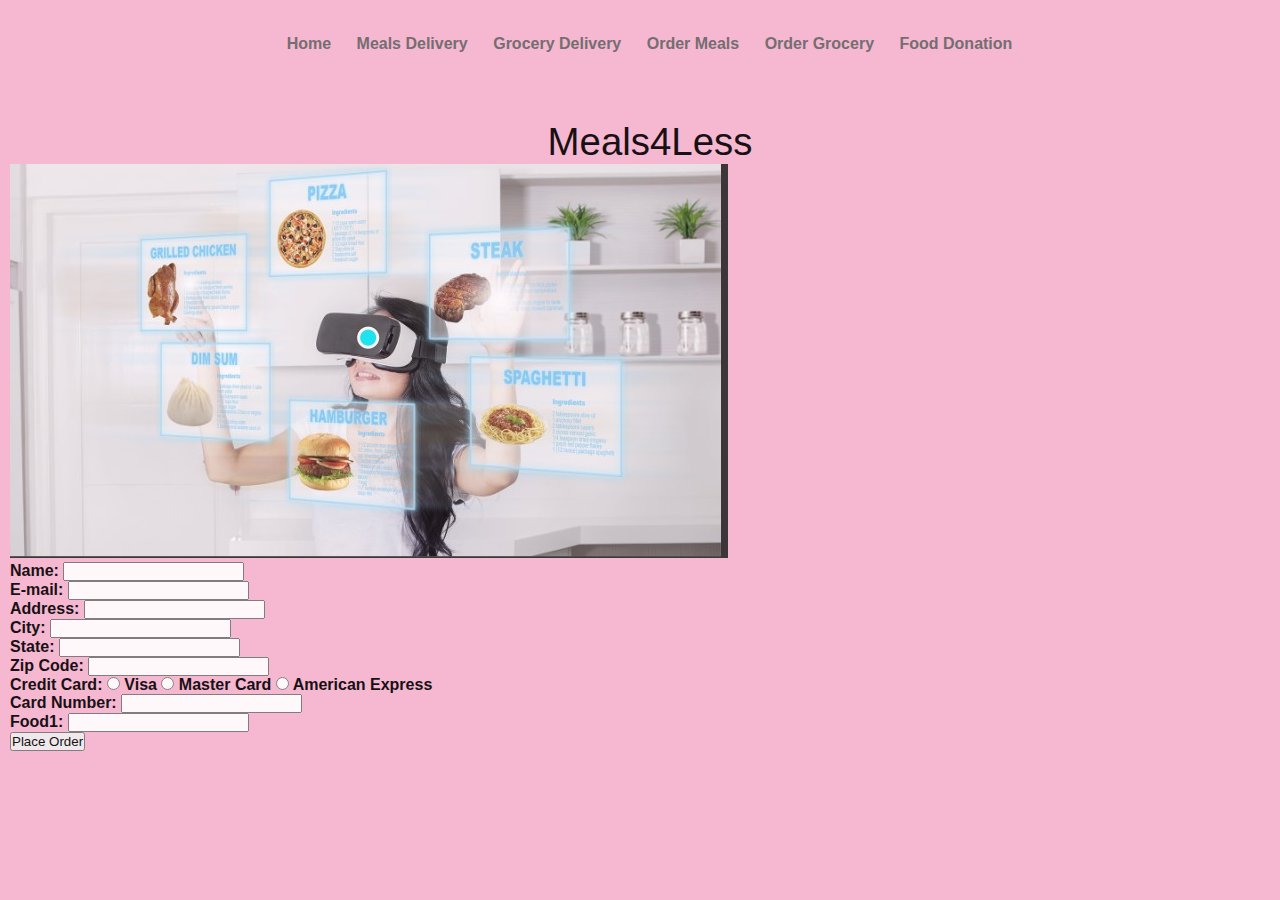
==== ordermeals.html @ 2325a629 "Add files via upload" ====
<!DOCTYPE html>
<html>
  <head>
    <meta charset="utf-8">
    <meta name="viewport" content="width=device-width">
    <title>iProfile</title>
    <link href="style.css" rel="stylesheet" type="text/css" />
  </head>
  <body>

    <div id="navcontainer">
               <ul id="navlist">
          <li><a href="index.html">Home</a></li>        <li><a href="meals.html">Meals Delivery</a></li>
          <li><a href="grocery.html">Grocery Delivery</a></li>
          <li><a href="ordermeals.html">Order Meals </a></li>
          <li><a href="ordergrocery.html">Order Grocery</a></li>
           <li><a href="fooddonation.html">Food Donation</a></li>

          </ul>
          </div>

		<div style="float: right; padding-right:50px; color: white; display:none; font-weight: bold; text-decoration:underline; font-size: 20px" id="divCurrentUser">
  		</div>  
     <div> <h1>Meals4Less</h1>
         <img src="images/virtualfood.jpg">
<form action="/index.html" method="post">
 <ul>
  <li>
    <label for="name">Name:</label>
    <input type="text" id="name" name="user_name">
  </li>
  <li>
    <label for="mail">E-mail:</label>
    <input type="email" id="mail" name="user_email">
  </li>
  <li>
    <label for="address">Address:</label>
    <input type="text" id="address" name="user_address">
  </li>
   <li>
    <label for="city">City:</label>
    <input type="text" id="city" name="user_city">
  </li>
   <li>
    <label for="state">State:</label>
    <input type="text" id="state" name="user_state">
  </li>
   <li>
    <label for="zipcode">Zip Code:</label>
    <input type="text" id="zipcode" name="user_zipcode">
  </li>
   <li>
    <label for="cardtype">Credit Card:</label>
    <input type="radio" id="visa" name="user_cardtype"> Visa 
     <input type="radio" id="mastercard" name="user_cardtype"> Master Card
       <input type="radio" id="americanexpress" name="user_cardtype"> American Express
       </li>

   <li>
    <label for="cardnumber">Card Number:</label>
    <input type="text" id="cardnumber" name="user_cardnumber">
  </li>
  <li>
    <label for="food1">Food1:</label>
    <input type="text" id="food1" name="user_food1">
  </li>
<li class="button">
  <button type="submit"> Place Order</button>
</li> </ul>
</form>
     </div>
  </body>
  </html>
---- style.css ----
*, * * {
  margin: 0;
  padding: 0;
}

html {
    .background: #FE2E2E url() no-repeat center center fixed; 
    background:#f6b8d1;
    opacity: 1;
  -webkit-background-size: cover;
  -moz-background-size: cover;
  -o-background-size: cover;
  background-size: cover;
}

body {
  width: 100%;
  .background-color: #FE2E2E;
  opacity: 0.9;
  padding: 0 10px;
  margin: 0 auto;
  font-family: 'Segoe UI', Tahoma, Geneva, Verdana, sans-serif;
}

h1 {
  text-align: center;
  font-weight: normal;
  font-size: 2.4em;
  margin-top: 20px;
}

h2 {
  font-weight: normal;
  font-size: 1.8em;
  margin-bottom: 5px;
}

p + h2, p + p a.button, p + p {
  margin-top: 15px;
}

a {
  text-decoration: none;
  font-weight: bold;
  color: rgb(113, 100, 185);
}

h2.goback {
  text-align: left;
  font-style:oblique;
  font-variant: small-caps;
}

h2.goback a {
  font-weight: normal;
  padding: 6px 12px;
}

h2.goback a::before {
  content: "< ";
}

h2.goback a:hover {
  color: #fff;
  background-color: #369;
  padding: 6px 12px;
  border-radius: 8px;
}

.wrapper h3 {
  margin-top: 25px;
}

ul li {
  font-size: 16px;
  font-weight: bold;
}

div.wrapper h1 + article {
  margin-top: 0;
}

section.content.iboxes * {
  margin: 0; padding: 0;
}

.ibox img {
  width: 150px;
  height: 150px;
}

.welcomecircle img {
  display: block;
  width: 200px;
}

 .buttontower {
   text-align: center;
 }

 .buttontower p {
   display: block;
   margin: 20px auto;
 }

 .buttonbuddies {
   text-align: center;
 }

 .buttonbuddies p {
   display: inline-block;
   margin: 20px;
   padding-left: 5px;
   padding-right: 5px;
 }

 .buttonbuddies p a.button {
   min-width: 10ch;
 }


 #navcontainer {
  padding-top: 0;
  margin-top: 0;
  height: 100px;
  }

 #navcontainer ul
{

text-align: center;
padding-top: 35px;
padding-bottom: 35px;
padding-left: 0;
margin: 0 auto;
background-color: transparent;
color: white;
width: 65%;
font-family: Arial,Helvetica,sans-serif;
line-height: 18px;
}

#navcontainer ul li
{
display: inline;
padding-left: 0;
padding-right: 0;
padding-bottom: 5px;
padding-top: 5px;
}

#navcontainer ul li a
{
padding-left: 10px;
padding-right: 10px;
padding-bottom: 5px;
padding-top: 5px;
color: #666;
text-decoration: none;
border-right: 1px solid transparent;
}

#navcontainer ul li a:hover
{
background-color: #d2a6a4;
color: #333;
}

#navcontainer #active { border-left: 1px solid #fff; }

#footer {
  width: 90%;
  margin: 0 auto;

  
  background-color: transparent;
  color: #666;

}

.wrapper{
  min-height: 75vh;
  background: transparent;
  display: flex;
  flex-direction: column;
  align-items: center;
}
.header, .footer{
  height: 50px;
  background: transparent;
  color: inherit;
}
.content {
  display: flex;
  flex: 1;
  background: transparent;
  color: inherit; 
  width: 90%;
}
.columns{
  display: flex;
  flex:1;
  align-items: center;
}
.main{
  background: transparent;
  width: 35%;
  flex: 1;
  order: 2;
  padding-top: 30px;
  padding-left: 5%;
  padding-right: 5%;
  align-items: center;
}
.sidebar-first{
  background: transparent;
  width: 33%;
    flex: 1;
  order: 1;
  padding-top: 30px;
  align-items: center;
}
.sidebar-second{ 
  background: transparent;
  width: 33%;
  flex: 1;
  order: 3;
  padding-top: 30px;
  align-items: center;
}

section.content.iboxes aside {
  width: 33%;
  margin: 10px;
  padding: 20px;
  background-color: white;
}

section.content.iboxes aside img {
  margin: 0 auto;
  display: block;
}

section.content.iboxes aside h2 + p {
  font-size: 1em;
  min-height: 175px;
  max-height: 175px;
  height: 175px;
  text-align: center;
}

section.content.iboxes aside h2 {
  text-align: center;
}

section#hightech {
  padding: 5px 10px;
  margin-bottom: 30px;
  background-color: white;

}

a.button {
  text-decoration: none;
}
button.button {
  border: none;
  background-color: transparent;
  font-family: Verdana,sans-serif;
  font-size: 1em;
  padding: 0;
  cursor: pointer;
}

a.button,
button.button {
  display: inline-flex;
  align-items: center;
  justify-content: center;
  background-color: #4a7dff;
  .background-image: linear-gradient(0deg, #755 0%, #755 50%, #977 100%);
  color: #fff;
  border-radius: 8px;
  box-shadow: 0 3px 5px rgba(0, 0, 0, 0.18);
  padding: 0.25em 0.75em;
  min-width: 12ch;
  min-height: 44px;
  line-height: 1.1;
  transition: 220ms all ease-in-out;
  }

 a.button.hitek {
   min-width: 20ch;
 }

  a.button:hover, button.button:hover {
    .background-color: #4a7dff;
    .background-image: linear-gradient(0deg, #5f4444 0%, #5f4444 50%, #7a5f5f 100%);
    opacity: 0.6;
  }

  a.button:active, button.button:active {
    background-color: #3253cc;
    background-image: linear-gradient(0deg, #473333 0%, #473333 50%, #5c4747 100%);
  }

  a.button:focus, button.button:focus {
    outline-style: solid;
    outline-color: transparent;
    box-shadow: 0 0 0 4px #7a5f5f;
  }


article {
  margin: 0 auto 0 auto;
  width: 60%;
  padding: 0 25px 0 25px;
  background-color: transparent;
  opacity: 0.8;
  text-align: left;
}

article h1 {
  width: 100%;
  margin: 0 auto;
  padding: 5px 0;
  color: #fff;
  background-color: #369;
}

h1.admin {
  height: 88px;
  padding: 10px 0 10px 0;
  margin: 0;
  padding-left: 100px;
  background: transparent url(https://iprofile-html5.sjj3.repl.co/images/admin.button.png) no-repeat top left;
  background-size: 80px 80px;  
}

article p {
  font-size: 1.2em;
}

article p, article h2 {
  color: #000;
  margin: 20px 0;
}

article p img {
  display: inline;
  width: 100%;
  max-width: 400px;
  margin: auto;
}

article form {
  clear: both;
  margin: 20px auto 0 auto;
  width: 400px;
  padding: 0 1em 0 1em;
}

article form ul {
  list-style: none;
  padding: 15px;
  margin: 0;
  border: 0px solid #fff;
  border-radius: 8px;
  background-color: #fcc;
  opacity: 1;
  color: #fff;
}

article form li + li {
  margin-top: 1em;
}

article form label {
  /* Uniform size & alignment */
  display: inline-block;
  width: 90px;
  text-align: right;
}

article input, 
article textarea {
  font: 1em sans-serif;
  width: 150px;
  box-sizing: border-box;
  border: 1px solid #999;
}

article input:focus, 
article textarea:focus {
  border-color: #000;
}

article textarea {
  vertical-align: top;
  height: 5em;
}

article .button {
  padding-left: 10px;
  padding-right: 10px;
}

article button {
  margin-left: .5em;
  padding: 12px;
  border-radius: 8px;
  background-color: #369;
  color: #fff;
}

div.contentDiv {
  width: 100%;
  margin-left: 12px;
  margin-bottom: 12px;
  padding: 12px;
  border: 0;
  background-color: transparent;
  box-shadow: none;
  text-align: center;
}

.contentDiv:nth-of-type(2n) {
  float: right;
}

.contentDiv img {
  max-width: 600px;
  margin: 10px;
}

.contentDiv a img {
padding: 10px;
border: 7px solid transparent;
border-radius: 8px;
margin: 20px;
background-color: #fff;
}

.contentDiv a:hover img {
padding: 10px;
border: 7px solid #369;
border-radius: 8px;
margin: 20px;
background-color: #fff;
}
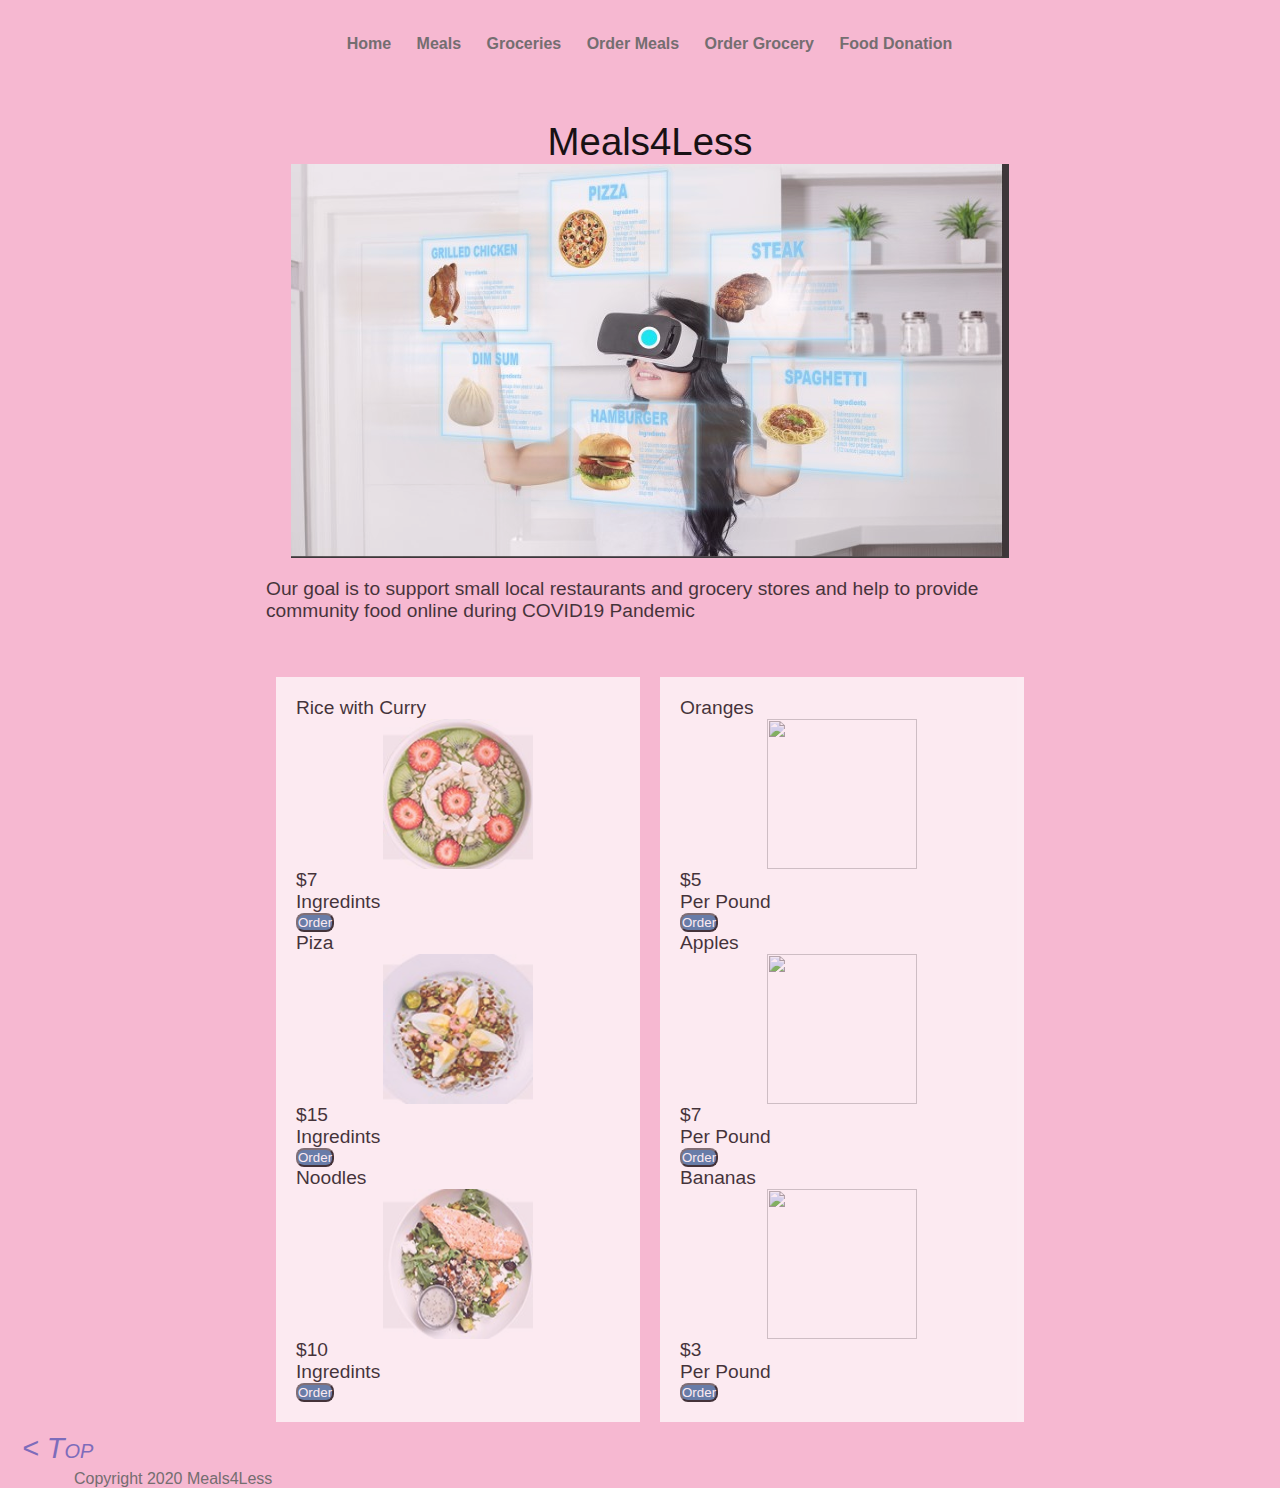
==== commit 5817a12f: "Update ordermeals.html" ====
--- a/ordermeals.html
+++ b/ordermeals.html
@@ -1,73 +1,105 @@
 <!DOCTYPE html>
 <html>
-  <head>
-    <meta charset="utf-8">
-    <meta name="viewport" content="width=device-width">
-    <title>iProfile</title>
-    <link href="style.css" rel="stylesheet" type="text/css" />
-  </head>
-  <body>
 
-    <div id="navcontainer">
-               <ul id="navlist">
-          <li><a href="index.html">Home</a></li>        <li><a href="meals.html">Meals Delivery</a></li>
-          <li><a href="grocery.html">Grocery Delivery</a></li>
-          <li><a href="ordermeals.html">Order Meals </a></li>
-          <li><a href="ordergrocery.html">Order Grocery</a></li>
-           <li><a href="fooddonation.html">Food Donation</a></li>
+<head>
+	<meta charset="utf-8">
+	<meta name="viewport" content="width=device-width">
+	<title>Meals4Less</title>
+	<link href="style.css" rel="stylesheet" type="text/css" />
+</head>
 
-          </ul>
-          </div>
+<body>
 
-		<div style="float: right; padding-right:50px; color: white; display:none; font-weight: bold; text-decoration:underline; font-size: 20px" id="divCurrentUser">
-  		</div>  
-     <div> <h1>Meals4Less</h1>
-         <img src="images/virtualfood.jpg">
-<form action="/index.html" method="post">
- <ul>
-  <li>
-    <label for="name">Name:</label>
-    <input type="text" id="name" name="user_name">
-  </li>
-  <li>
-    <label for="mail">E-mail:</label>
-    <input type="email" id="mail" name="user_email">
-  </li>
-  <li>
-    <label for="address">Address:</label>
-    <input type="text" id="address" name="user_address">
-  </li>
-   <li>
-    <label for="city">City:</label>
-    <input type="text" id="city" name="user_city">
-  </li>
-   <li>
-    <label for="state">State:</label>
-    <input type="text" id="state" name="user_state">
-  </li>
-   <li>
-    <label for="zipcode">Zip Code:</label>
-    <input type="text" id="zipcode" name="user_zipcode">
-  </li>
-   <li>
-    <label for="cardtype">Credit Card:</label>
-    <input type="radio" id="visa" name="user_cardtype"> Visa 
-     <input type="radio" id="mastercard" name="user_cardtype"> Master Card
-       <input type="radio" id="americanexpress" name="user_cardtype"> American Express
-       </li>
+	<div id="navcontainer">
+		<ul id="navlist">
+			<li><a href="index.html">Home</a></li>
+			<li><a href="meals.html">Meals</a></li>
+			<li><a href="grocery.html">Groceries</a></li>
+			<li><a href="orderfood.html">Order Meals </a></li>
+			<li><a href="ordergrocery.html">Order Grocery</a></li>
+			<li><a href="fooddonation.html">Food Donation</a></li>
 
-   <li>
-    <label for="cardnumber">Card Number:</label>
-    <input type="text" id="cardnumber" name="user_cardnumber">
-  </li>
-  <li>
-    <label for="food1">Food1:</label>
-    <input type="text" id="food1" name="user_food1">
-  </li>
-<li class="button">
-  <button type="submit"> Place Order</button>
-</li> </ul>
-</form>
+		</ul>
+	</div>
+
+	<div style="float: right; padding-right:50px; color: white; display:none; font-weight: bold; text-decoration:underline; font-size: 20px"
+	 id="divCurrentUser">
+	</div>
+
+	<div class="wrapper" style="width: 100%">
+
+		<h1>Meals4Less</h1>
+		<img src="images/virtualfood.jpg">
+
+<article>
+
+<p style="margin-bottom: 45px;"> Our goal is to support small local restaurants and  grocery stores and help to provide community food online during COVID19 Pandemic </p> 
+
+
+<section class="content iboxes" style="width:100%">
+  
+  <div class="columns">
+    <aside class="sidebar-first ibox">
+     <div>
+       <p> Rice with Curry </p> 
+       <img src="images/Food1.jpg">
+         
+       <p> $7</p>
+       <p>Ingredints</p> 
+       <button> Order </button>
+       </div>
+        <div>
+       <p> Piza </p> 
+       <img src="images/Food2.jpg">
+         
+       <p> $15</p>
+        <p>Ingredints</p> 
+       <button> Order </button>
+       </div>
+        <div>
+       <p>Noodles</p> 
+       <img src="images/Food3.jpg">
+        
+       <p> $10</p>
+        <p>Ingredints</p> 
+       <button> Order </button>
+       </div>
+       </aside>
+        <aside class="sidebar-first ibox">
+     <div>
+       <p>Oranges</p> 
+       <img src="images/Orange.jpg">
+       <p> $5</p>
+         <p> Per Pound</p> 
+       <button> Order </button>
+       </div>
+        <div>
+       <p>Apples </p> 
+       <img src="images/Apple.jpg">
+         <p> $7</p>
+         <p> Per Pound</p> 
+     
+       <button> Order </button>
+       </div>
+        <div>
+       <p> Bananas </p> 
+       <img src="images/Banana.jpg">
+       <p> $3</p>
+            <p> Per Pound</p> 
+       <button> Order </button>
+       </div>
+       </aside>
      </div>
-  </body>
-  </html>+     </section>
+    
+</article>
+
+</div>
+
+  <h2 class="goback"><a href="index.html">Top</a></h2>
+    <div id="footer">
+      <p>Copyright 2020 Meals4Less</p>
+    </div>
+
+</body>
+</html>
